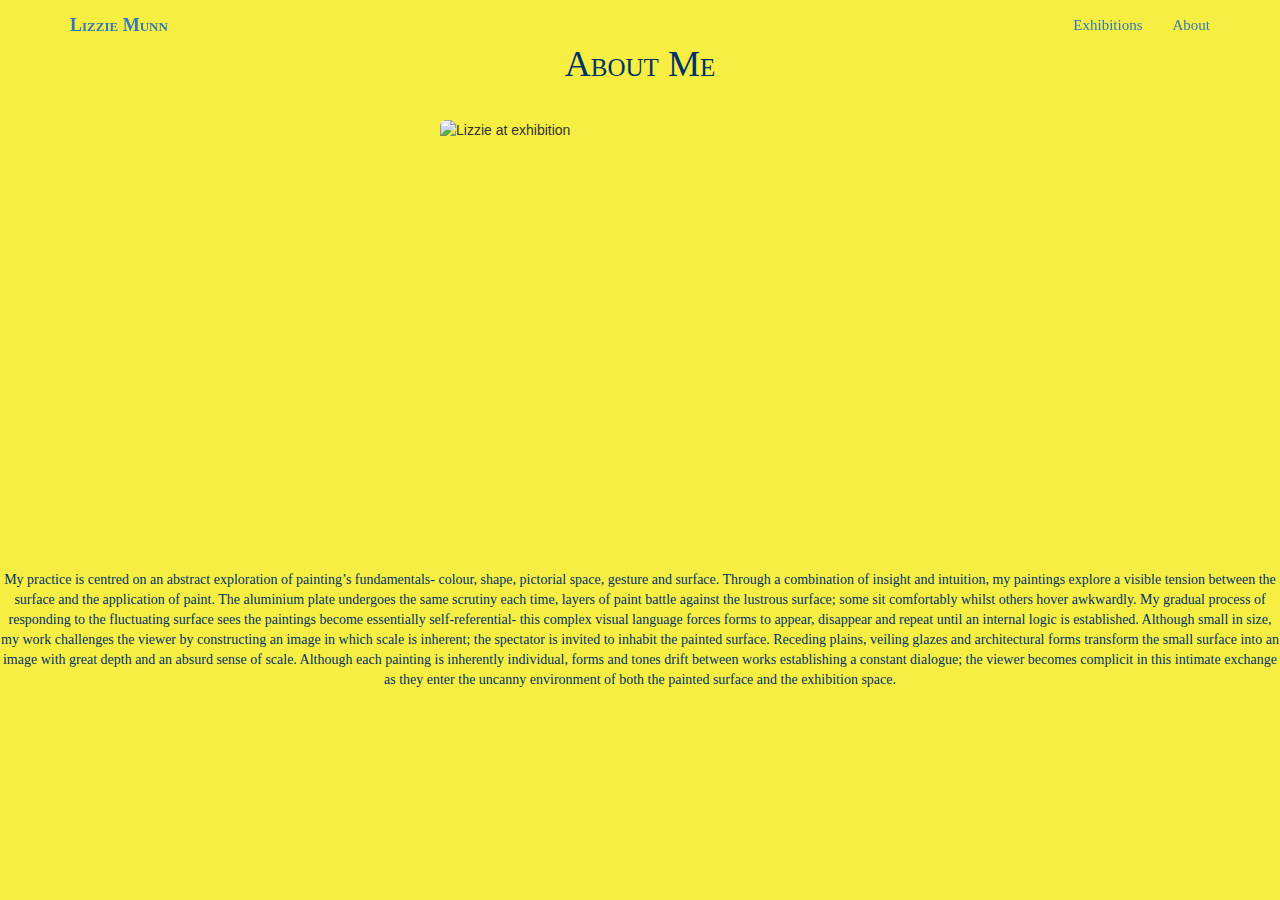
==== about.html @ f26a7cf1 "edit and then undone" ====
<!DOCTYPE html>
<head>
  <link href="css/bootstrap.css" rel="stylesheet">
  <script src="jquery.js"></script>
  <script src="bootstrap/js/bootstrap.min.js"></script>
  <link href="css/mystyle.css" rel="stylesheet">
</head>

<body>
<nav class="navbar navbar-light navbar-fixed-top">
<div class="container">
<div class="navbar-header">
<button type="button" class="collapsed navbar-toggle" data-toggle="collapse" data-target="#bs-example-navbar-collapse-9">
<span class="sr-only">Toggle navigation</span>
<span class="icon-bar"></span>
<span class="icon-bar"></span>
<span class="icon-bar"></span>
</button>
<a class="navbar-brand" href="index.html">Lizzie Munn</a>
</div>
<div class="collapse navbar-collapse">
<ul class="nav navbar-nav navbar-right">
  <li><a href="#buzz">Exhibitions</a></li>
  <li><a href="about.html">About</a></li>
</ul>
</div>
</div>
</nav>

<h1> About Me </h1>

<img src="https://scontent-lga3-1.cdninstagram.com/vp/2e25589acb75ed761cfc31ff75bcbea1/5C9725BC/t51.2885-15/e35/34276197_925956690919214_7987794779989606400_n.jpg?se=7" class="img-rounded" alt="Lizzie at exhibition">

<script>
$(document).ready(function() {
    // Configure/customize these variables.
    var showChar = 100;  // How many characters are shown by default
    var ellipsestext = "...";
    var moretext = "Show more >";
    var lesstext = "Show less";


    $('.more').each(function() {
        var content = $(this).html();

        if(content.length > showChar) {

            var c = content.substr(0, showChar);
            var h = content.substr(showChar, content.length - showChar);

            var html = c + '<span class="moreellipses">' + ellipsestext+ '&nbsp;</span><span class="morecontent"><span>' + h + '</span>&nbsp;&nbsp;<a href="" class="morelink">' + moretext + '</a></span>';

            $(this).html(html);
        }

    });

    $(".morelink").click(function(){
        if($(this).hasClass("less")) {
            $(this).removeClass("less");
            $(this).html(moretext);
        } else {
            $(this).addClass("less");
            $(this).html(lesstext);
        }
        $(this).parent().prev().toggle();
        $(this).prev().toggle();
        return false;
    });
});
</script>

<span class="morecontent">
<p>My practice is centred on an abstract exploration of painting’s fundamentals- colour, shape, pictorial space, gesture and surface. Through a combination of insight and intuition, my paintings explore a visible tension between the surface and the application of paint. The aluminium plate undergoes the same scrutiny each time, layers of paint battle against the lustrous surface; some sit comfortably whilst others hover awkwardly. My gradual process of responding to the fluctuating surface sees the paintings become essentially self-referential- this complex visual language forces forms to appear, disappear and repeat until an internal logic is established. Although small in size, my work challenges the viewer by constructing an image in which scale is inherent; the spectator is invited to inhabit the painted surface. Receding plains, veiling glazes and architectural forms transform the small surface into an image with great depth and an absurd sense of scale. Although each painting is inherently individual, forms and tones drift between works establishing a constant dialogue; the viewer becomes complicit in this intimate exchange as they enter the uncanny environment of both the painted surface and the exhibition space.</p>
</span>




</body>
</html>
---- css/mystyle.css ----
body {
  background-color: rgb(247, 238, 67);
}
.navbar-header {
  font-weight: bold;
  font-family: margot;
  src: url(https://befonts.com/margot-font-family.html);
  color: #003366;
  font-variant: small-caps;
}
li {
  font-family: margot;
  src: url(https://befonts.com/margot-font-family.html);
  color: #003366;
  font-size: 15px;
}
h1 {
  font-family: margot;
  src: url(https://befonts.com/margot-font-family.html);
  color: #003366;
  text-align: center;
  font-variant: small-caps;
  padding: 25px;
}
p {
  color: #003366;
  font-family: margot;
  src: url(https://befonts.com/margot-font-family.html);
  text-align: center;
}
.text {
  color: #003366;
  font-family: margot;
  src: url(https://befonts.com/margot-font-family.html);
}
img {
  display: block;
  width: 400px;
  height: 400px;
  margin-left: auto;
  margin-right: auto;
  margin-bottom: 50px;
}
.navbar {
  text-align: right;
}
.title {
  padding: 70px;
}
.morecontent span {
    display: none;
}
.morelink {
    display: block;
}
.form-row {
  display: block;
  margin: auto;
  width: 250px;
  height: 500px;
  padding-bottom: 0px;
  padding-top: 25px;
}
.social-buttons {
  text-align: center;
}

* {box-sizing:border-box}

/* Slideshow container */
.slideshow-container {
  max-width: 500px;
  position: relative;
  margin: auto;
}

/* Hide the images by default */
.mySlides {
  display: none;
}

/* Next & previous buttons */
.prev, .next {
  cursor: pointer;
  position: absolute;
  top: 50%;
  width: auto;
  margin-top: -22px;
  margin-bottom: 30px;
  padding: 16px;
  color: white;
  font-weight: bold;
  font-size: 18px;
  transition: 0.6s ease;
  border-radius: 0 3px 3px 0;
  user-select: none;
}

/* Position the "next button" to the right */
.next {
  right: 0;
  border-radius: 3px 0 0 3px;
}

/* On hover, add a black background color with a little bit see-through */
.prev:hover, .next:hover {
  background-color: rgba(0,0,0,0.8);
}

/* Caption text */
.text {
  color: #003366;
  font-size: 18px;
  padding: 8px 12px;
  position: absolute;
  bottom: 8px;
  width: 100%;
  text-align: center;
}

/* Number text (1/3 etc) */
.numbertext {
  color: #f2f2f2;
  font-size: 12px;
  padding: 8px 12px;
  position: absolute;
  top: 0;
}

/* The dots/bullets/indicators */
.dot {
  cursor: pointer;
  height: 15px;
  width: 15px;
  margin: 0 2px;
  background-color: #003366;
  border-radius: 50%;
  display: inline-block;
  transition: background-color 0.6s ease;
}

.active, .dot:hover {
  background-color: #003366;
}

/* Fading animation */
.fade {
  -webkit-animation-name: fade;
  -webkit-animation-duration: 1.5s;
  animation-name: fade;
  animation-duration: 1.5s;
}

@-webkit-keyframes fade {
  from {opacity: .4}
  to {opacity: 1}
}

@keyframes fade {
  from {opacity: .4}
  to {opacity: 1}
}

.btn-instagram {
  text-align: center;
  background: #003366;
  font: white;
  border-color: #009ad5;
}
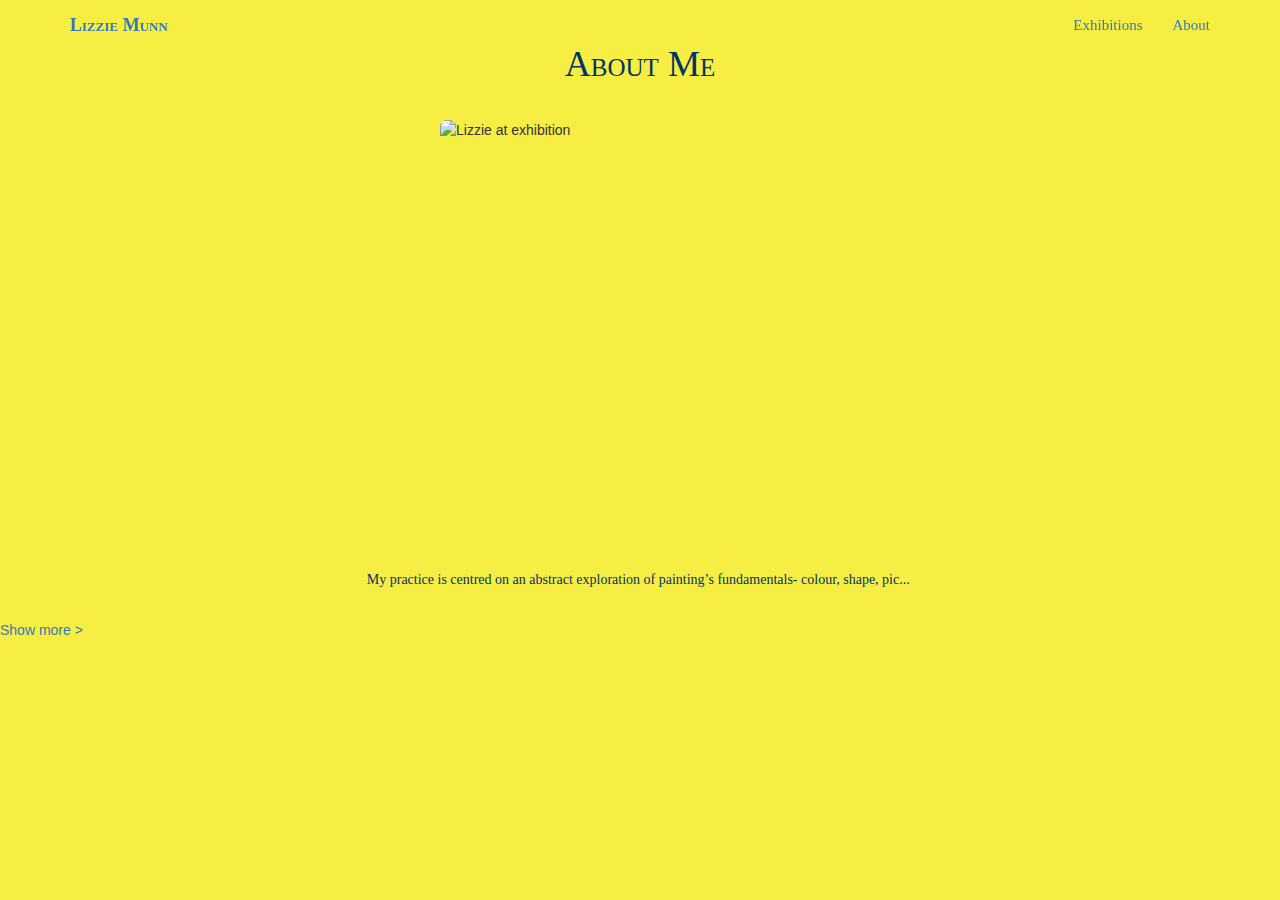
==== commit 879a79c1: "quick edit and then undo" ====
--- a/about.html
+++ b/about.html
@@ -70,7 +70,7 @@
 });
 </script>
 
-<span class="morecontent">
+<span class="more">
 <p>My practice is centred on an abstract exploration of painting’s fundamentals- colour, shape, pictorial space, gesture and surface. Through a combination of insight and intuition, my paintings explore a visible tension between the surface and the application of paint. The aluminium plate undergoes the same scrutiny each time, layers of paint battle against the lustrous surface; some sit comfortably whilst others hover awkwardly. My gradual process of responding to the fluctuating surface sees the paintings become essentially self-referential- this complex visual language forces forms to appear, disappear and repeat until an internal logic is established. Although small in size, my work challenges the viewer by constructing an image in which scale is inherent; the spectator is invited to inhabit the painted surface. Receding plains, veiling glazes and architectural forms transform the small surface into an image with great depth and an absurd sense of scale. Although each painting is inherently individual, forms and tones drift between works establishing a constant dialogue; the viewer becomes complicit in this intimate exchange as they enter the uncanny environment of both the painted surface and the exhibition space.</p>
 </span>
 
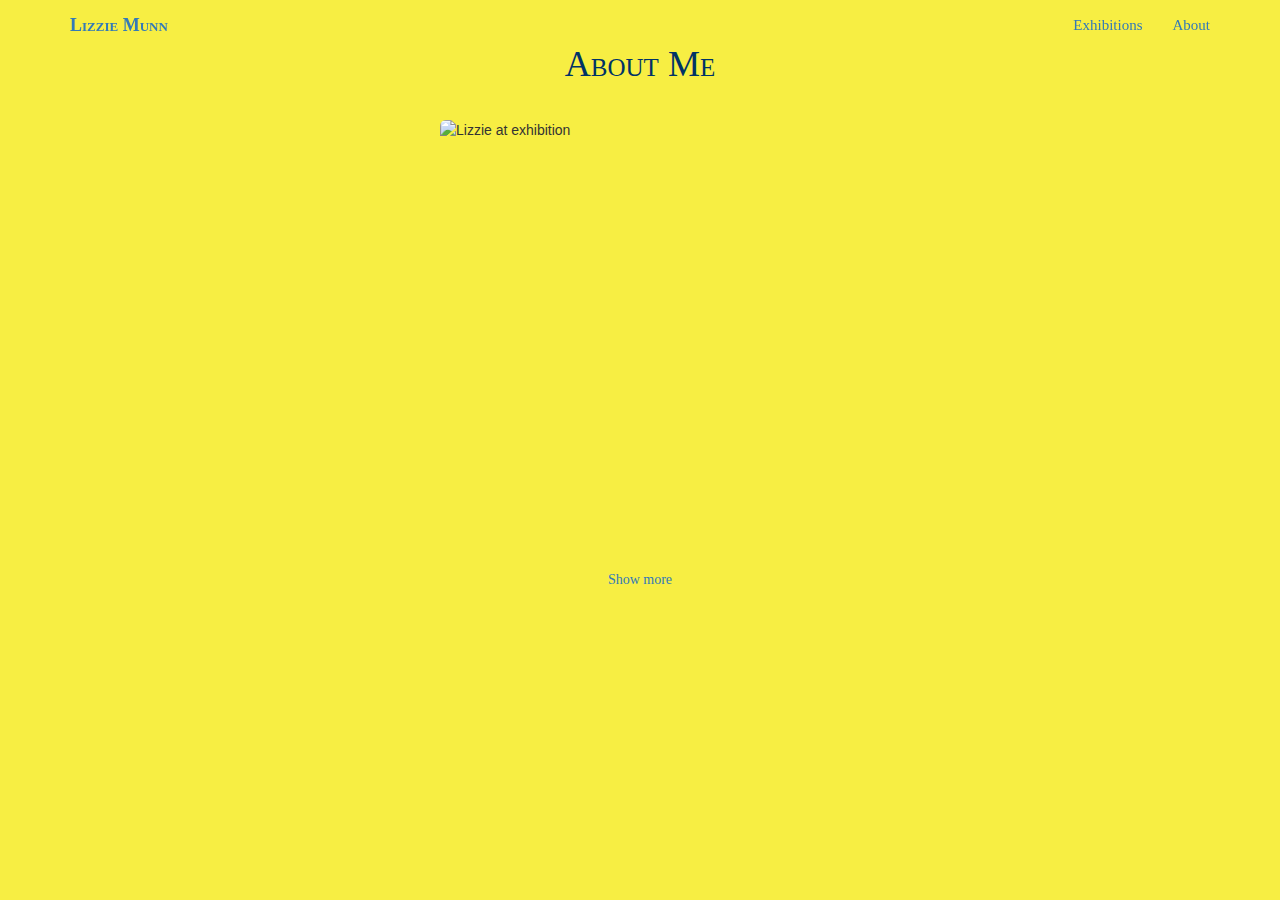
==== commit 9c9b76e5: "edits to JS" ====
--- a/about.html
+++ b/about.html
@@ -1,4 +1,5 @@
 <!DOCTYPE html>
+
 <head>
   <link href="css/bootstrap.css" rel="stylesheet">
   <script src="jquery.js"></script>
@@ -7,75 +8,56 @@
 </head>
 
 <body>
-<nav class="navbar navbar-light navbar-fixed-top">
-<div class="container">
-<div class="navbar-header">
-<button type="button" class="collapsed navbar-toggle" data-toggle="collapse" data-target="#bs-example-navbar-collapse-9">
-<span class="sr-only">Toggle navigation</span>
-<span class="icon-bar"></span>
-<span class="icon-bar"></span>
-<span class="icon-bar"></span>
-</button>
-<a class="navbar-brand" href="index.html">Lizzie Munn</a>
-</div>
-<div class="collapse navbar-collapse">
-<ul class="nav navbar-nav navbar-right">
-  <li><a href="#buzz">Exhibitions</a></li>
-  <li><a href="about.html">About</a></li>
-</ul>
-</div>
-</div>
-</nav>
+  <nav class="navbar navbar-light navbar-fixed-top">
+    <div class="container">
+      <div class="navbar-header">
+        <button type="button" class="collapsed navbar-toggle" data-toggle="collapse" data-target="#bs-example-navbar-collapse-9">
+          <span class="sr-only">Toggle navigation</span>
+          <span class="icon-bar"></span>
+          <span class="icon-bar"></span>
+          <span class="icon-bar"></span>
+        </button>
+        <a class="navbar-brand" href="index.html">Lizzie Munn</a>
+      </div>
+      <div class="collapse navbar-collapse">
+        <ul class="nav navbar-nav navbar-right">
+          <li><a href="#buzz">Exhibitions</a></li>
+          <li><a href="about.html">About</a></li>
+        </ul>
+      </div>
+    </div>
+  </nav>
 
-<h1> About Me </h1>
+  <h1> About Me </h1>
 
-<img src="https://scontent-lga3-1.cdninstagram.com/vp/2e25589acb75ed761cfc31ff75bcbea1/5C9725BC/t51.2885-15/e35/34276197_925956690919214_7987794779989606400_n.jpg?se=7" class="img-rounded" alt="Lizzie at exhibition">
-
-<script>
-$(document).ready(function() {
-    // Configure/customize these variables.
-    var showChar = 100;  // How many characters are shown by default
-    var ellipsestext = "...";
-    var moretext = "Show more >";
-    var lesstext = "Show less";
-
-
-    $('.more').each(function() {
-        var content = $(this).html();
-
-        if(content.length > showChar) {
-
-            var c = content.substr(0, showChar);
-            var h = content.substr(showChar, content.length - showChar);
-
-            var html = c + '<span class="moreellipses">' + ellipsestext+ '&nbsp;</span><span class="morecontent"><span>' + h + '</span>&nbsp;&nbsp;<a href="" class="morelink">' + moretext + '</a></span>';
-
-            $(this).html(html);
-        }
-
-    });
-
-    $(".morelink").click(function(){
-        if($(this).hasClass("less")) {
-            $(this).removeClass("less");
-            $(this).html(moretext);
-        } else {
-            $(this).addClass("less");
-            $(this).html(lesstext);
-        }
-        $(this).parent().prev().toggle();
-        $(this).prev().toggle();
-        return false;
-    });
-});
-</script>
-
-<span class="more">
-<p>My practice is centred on an abstract exploration of painting’s fundamentals- colour, shape, pictorial space, gesture and surface. Through a combination of insight and intuition, my paintings explore a visible tension between the surface and the application of paint. The aluminium plate undergoes the same scrutiny each time, layers of paint battle against the lustrous surface; some sit comfortably whilst others hover awkwardly. My gradual process of responding to the fluctuating surface sees the paintings become essentially self-referential- this complex visual language forces forms to appear, disappear and repeat until an internal logic is established. Although small in size, my work challenges the viewer by constructing an image in which scale is inherent; the spectator is invited to inhabit the painted surface. Receding plains, veiling glazes and architectural forms transform the small surface into an image with great depth and an absurd sense of scale. Although each painting is inherently individual, forms and tones drift between works establishing a constant dialogue; the viewer becomes complicit in this intimate exchange as they enter the uncanny environment of both the painted surface and the exhibition space.</p>
-</span>
+  <img src="https://scontent-lga3-1.cdninstagram.com/vp/2e25589acb75ed761cfc31ff75bcbea1/5C9725BC/t51.2885-15/e35/34276197_925956690919214_7987794779989606400_n.jpg?se=7" class="img-rounded" alt="Lizzie at exhibition">
 
 
 
 
+  <div>
+    <p id="more" style="display:none;">My practice is centred on an abstract exploration of painting’s fundamentals- colour, shape, pictorial space, gesture and surface. Through a combination of insight and intuition, my paintings explore a visible tension between the surface and
+      the application of paint. The aluminium plate undergoes the same scrutiny each time, layers of paint battle against the lustrous surface; some sit comfortably whilst others hover awkwardly. My gradual process of responding to the fluctuating
+      surface sees the paintings become essentially self-referential- this complex visual language forces forms to appear, disappear and repeat until an internal logic is established. Although small in size, my work challenges the viewer by
+      constructing an image in which scale is inherent; the spectator is invited to inhabit the painted surface. Receding plains, veiling glazes and architectural forms transform the small surface into an image with great depth and an absurd sense
+      of scale. Although each painting is inherently individual, forms and tones drift between works establishing a constant dialogue; the viewer becomes complicit in this intimate exchange as they enter the uncanny environment of both the painted
+      surface and the exhibition space.
+    </p>
+    <p>
+      <a onclick="toggleBio()">Show more</a>
+    </p>
+  </span>
+
+  <script>
+function toggleBio() {
+    const x = document.getElementById("more");
+    if (x.style.display === "none") {
+        x.style.display = "block";
+    } else {
+        x.style.display = "none";
+    }
+}
+</script>
 </body>
+
 </html>
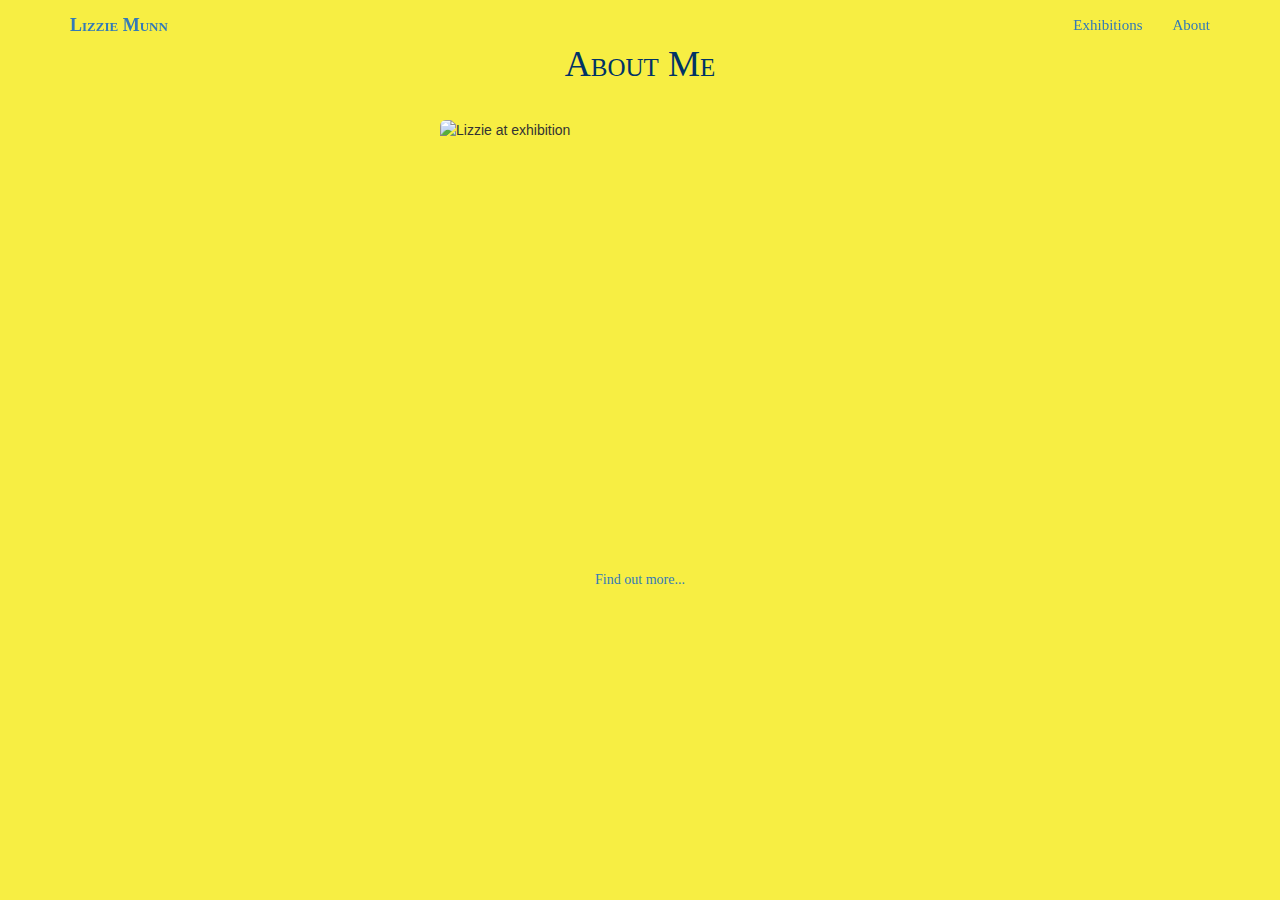
==== commit e3dbb619: "update font size cta" ====
--- a/about.html
+++ b/about.html
@@ -44,7 +44,7 @@
       surface and the exhibition space.
     </p>
     <p>
-      <a onclick="toggleBio()">Show more</a>
+      <a onclick="toggleBio()">Find out more...</a>
     </p>
   </span>
 
--- a/css/mystyle.css
+++ b/css/mystyle.css
@@ -166,4 +166,15 @@
   background: #003366;
   font: white;
   border-color: #009ad5;
+  margin-top: 25px;
 }
+.col-sm-4 {
+  margin-top: 50px;
+}
+.form-control {
+  margin-bottom: 15px;
+}
+.cta {
+  font-weight: bold;
+  font-size: 20px;
+}
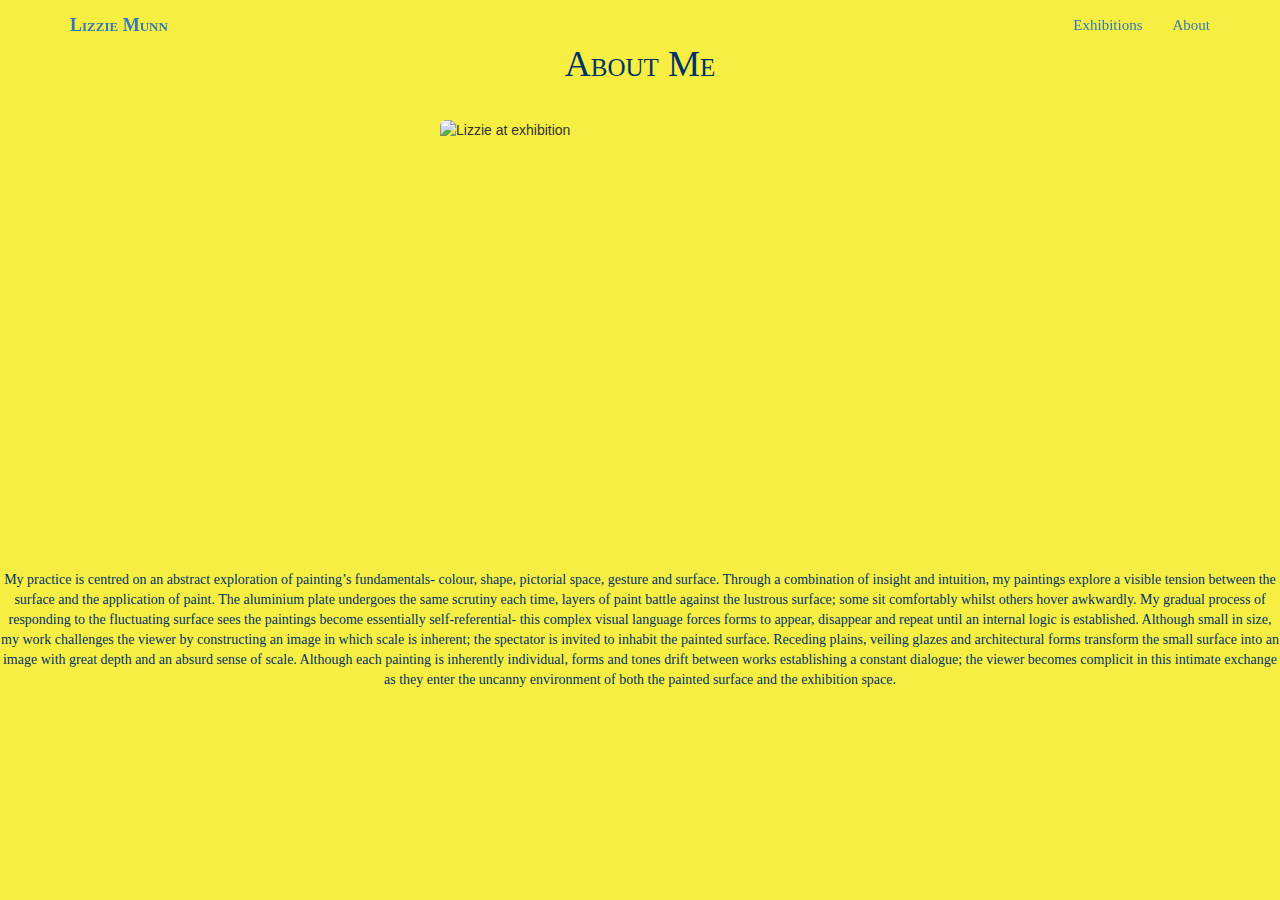
==== commit abc8938d: "removed JS form about page" ====
--- a/about.html
+++ b/about.html
@@ -36,28 +36,15 @@
 
 
   <div>
-    <p id="more" style="display:none;">My practice is centred on an abstract exploration of painting’s fundamentals- colour, shape, pictorial space, gesture and surface. Through a combination of insight and intuition, my paintings explore a visible tension between the surface and
+    <p>My practice is centred on an abstract exploration of painting’s fundamentals- colour, shape, pictorial space, gesture and surface. Through a combination of insight and intuition, my paintings explore a visible tension between the surface and
       the application of paint. The aluminium plate undergoes the same scrutiny each time, layers of paint battle against the lustrous surface; some sit comfortably whilst others hover awkwardly. My gradual process of responding to the fluctuating
       surface sees the paintings become essentially self-referential- this complex visual language forces forms to appear, disappear and repeat until an internal logic is established. Although small in size, my work challenges the viewer by
       constructing an image in which scale is inherent; the spectator is invited to inhabit the painted surface. Receding plains, veiling glazes and architectural forms transform the small surface into an image with great depth and an absurd sense
       of scale. Although each painting is inherently individual, forms and tones drift between works establishing a constant dialogue; the viewer becomes complicit in this intimate exchange as they enter the uncanny environment of both the painted
       surface and the exhibition space.
     </p>
-    <p>
-      <a onclick="toggleBio()">Find out more...</a>
-    </p>
-  </span>
 
-  <script>
-function toggleBio() {
-    const x = document.getElementById("more");
-    if (x.style.display === "none") {
-        x.style.display = "block";
-    } else {
-        x.style.display = "none";
-    }
-}
-</script>
+
 </body>
 
 </html>
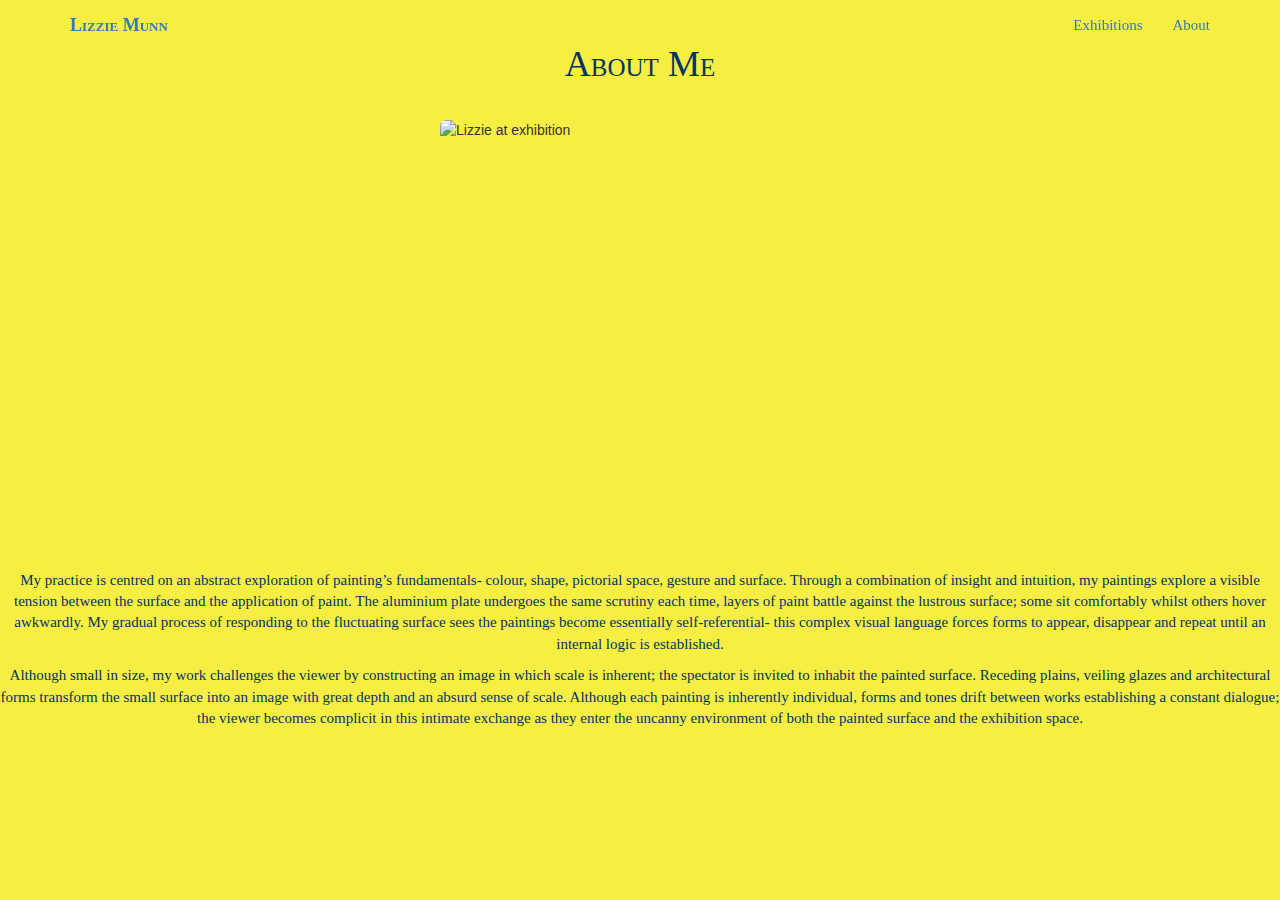
==== commit 4e4ffc25: "split paragraph" ====
--- a/about.html
+++ b/about.html
@@ -38,11 +38,11 @@
   <div>
     <p>My practice is centred on an abstract exploration of painting’s fundamentals- colour, shape, pictorial space, gesture and surface. Through a combination of insight and intuition, my paintings explore a visible tension between the surface and
       the application of paint. The aluminium plate undergoes the same scrutiny each time, layers of paint battle against the lustrous surface; some sit comfortably whilst others hover awkwardly. My gradual process of responding to the fluctuating
-      surface sees the paintings become essentially self-referential- this complex visual language forces forms to appear, disappear and repeat until an internal logic is established. Although small in size, my work challenges the viewer by
-      constructing an image in which scale is inherent; the spectator is invited to inhabit the painted surface. Receding plains, veiling glazes and architectural forms transform the small surface into an image with great depth and an absurd sense
+      surface sees the paintings become essentially self-referential- this complex visual language forces forms to appear, disappear and repeat until an internal logic is established.</p>
+
+    <p>Although small in size, my work challenges the viewer by constructing an image in which scale is inherent; the spectator is invited to inhabit the painted surface. Receding plains, veiling glazes and architectural forms transform the small surface into an image with great depth and an absurd sense
       of scale. Although each painting is inherently individual, forms and tones drift between works establishing a constant dialogue; the viewer becomes complicit in this intimate exchange as they enter the uncanny environment of both the painted
-      surface and the exhibition space.
-    </p>
+      surface and the exhibition space.</p>
 
 
 </body>
--- a/css/mystyle.css
+++ b/css/mystyle.css
@@ -27,6 +27,7 @@
   font-family: margot;
   src: url(https://befonts.com/margot-font-family.html);
   text-align: center;
+  font-size: 15px;
 }
 .text {
   color: #003366;
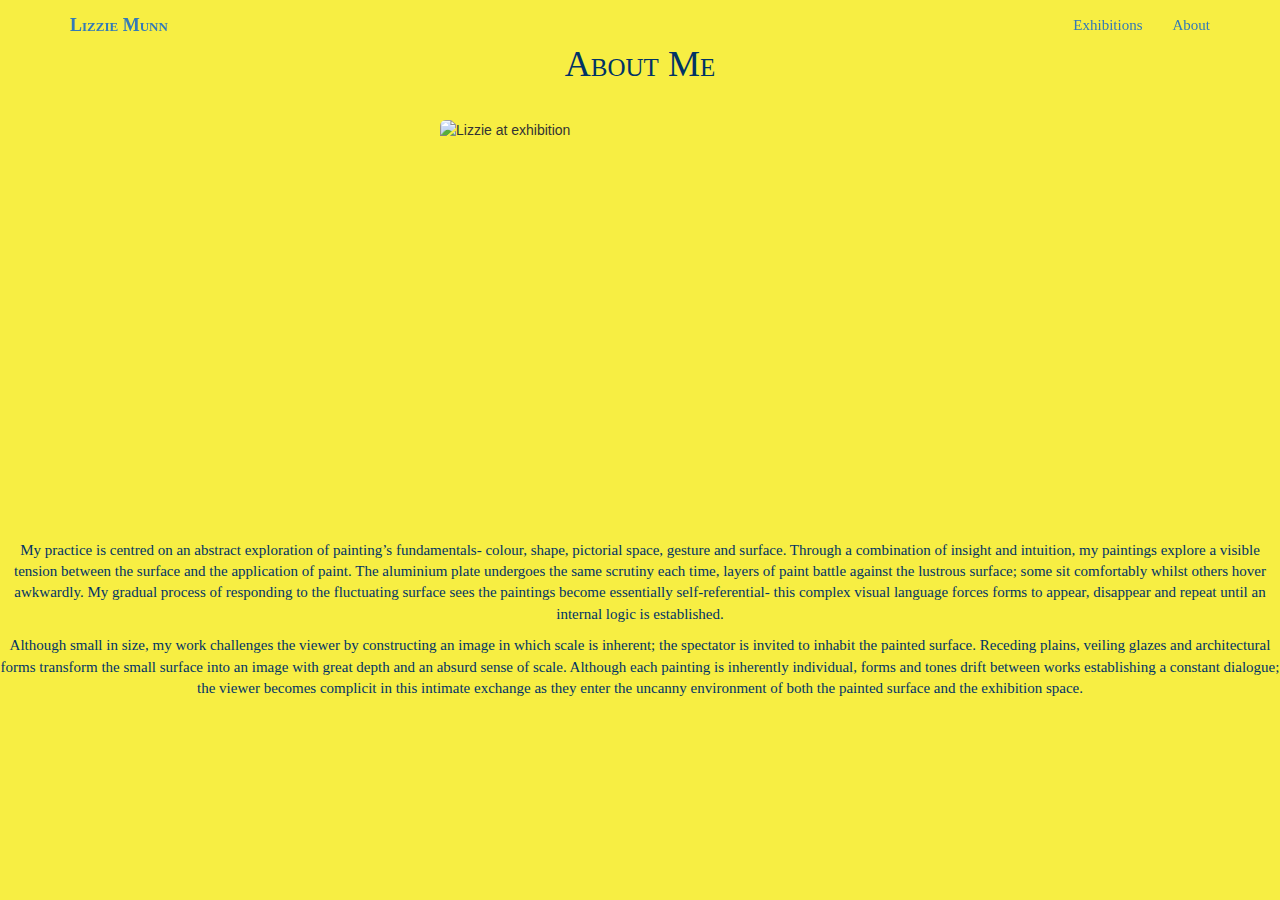
==== commit 45fd25cd: "update link in nav bar on Exhibitions page" ====
--- a/about.html
+++ b/about.html
@@ -21,7 +21,7 @@
       </div>
       <div class="collapse navbar-collapse">
         <ul class="nav navbar-nav navbar-right">
-          <li><a href="#buzz">Exhibitions</a></li>
+          <li><a href="exhibitions.html">Exhibitions</a></li>
           <li><a href="about.html">About</a></li>
         </ul>
       </div>
--- a/css/mystyle.css
+++ b/css/mystyle.css
@@ -22,6 +22,12 @@
   font-variant: small-caps;
   padding: 25px;
 }
+h2 {
+  font-family: margot;
+  src: url(https://befonts.com/margot-font-family.html);
+  color: #003366;
+  font-variant: small-caps;
+}
 p {
   color: #003366;
   font-family: margot;
@@ -40,7 +46,7 @@
   height: 400px;
   margin-left: auto;
   margin-right: auto;
-  margin-bottom: 50px;
+  margin-bottom: 20px;
 }
 .navbar {
   text-align: right;
@@ -70,7 +76,7 @@
 
 /* Slideshow container */
 .slideshow-container {
-  max-width: 500px;
+  max-width: 600px;
   position: relative;
   margin: auto;
 }
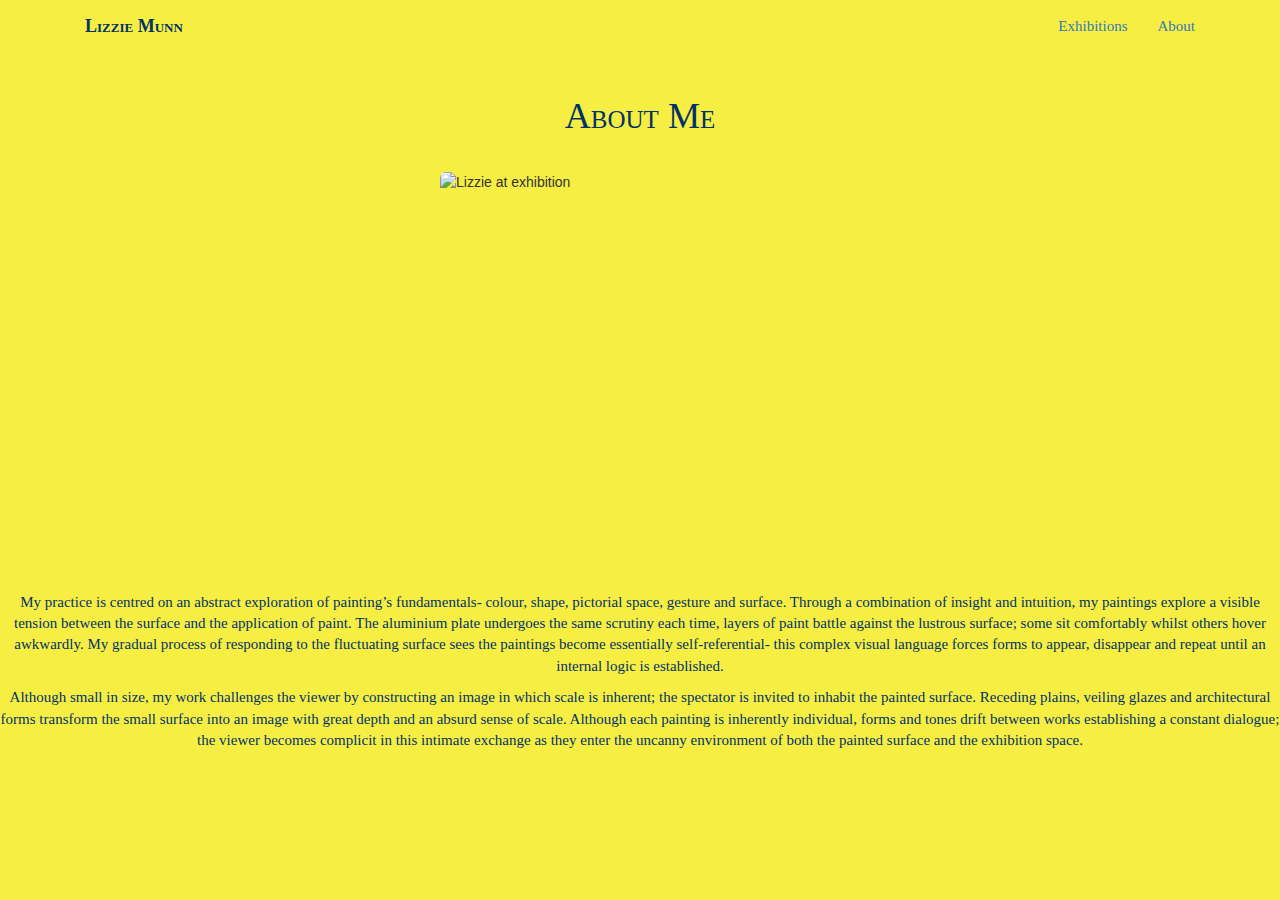
==== commit c89a3318: "fixed nav bar to top of page!" ====
--- a/about.html
+++ b/about.html
@@ -8,7 +8,7 @@
 </head>
 
 <body>
-  <nav class="navbar navbar-light navbar-fixed-top">
+  <nav class="navbar navbar-light">
     <div class="container">
       <div class="navbar-header">
         <button type="button" class="collapsed navbar-toggle" data-toggle="collapse" data-target="#bs-example-navbar-collapse-9">
@@ -17,9 +17,9 @@
           <span class="icon-bar"></span>
           <span class="icon-bar"></span>
         </button>
-        <a class="navbar-brand" href="index.html">Lizzie Munn</a>
       </div>
       <div class="collapse navbar-collapse">
+        <a class="navbar-brand" href="index.html">Lizzie Munn</a>
         <ul class="nav navbar-nav navbar-right">
           <li><a href="exhibitions.html">Exhibitions</a></li>
           <li><a href="about.html">About</a></li>
--- a/css/mystyle.css
+++ b/css/mystyle.css
@@ -2,6 +2,17 @@
   background-color: rgb(247, 238, 67);
 }
 .navbar-header {
+  font-weight: bold;
+  font-family: margot;
+  src: url(https://befonts.com/margot-font-family.html);
+  color: #003366;
+  font-variant: small-caps;
+  position: relative;
+}
+.navbar-collapse {
+  position: relative;
+}
+.navbar-brand {
   font-weight: bold;
   font-family: margot;
   src: url(https://befonts.com/margot-font-family.html);
@@ -79,6 +90,7 @@
   max-width: 600px;
   position: relative;
   margin: auto;
+  margin-bottom: 20px;
 }
 
 /* Hide the images by default */
@@ -175,7 +187,7 @@
   border-color: #009ad5;
   margin-top: 25px;
 }
-.col-sm-4 {
+.col-sm-6 {
   margin-top: 50px;
 }
 .form-control {
